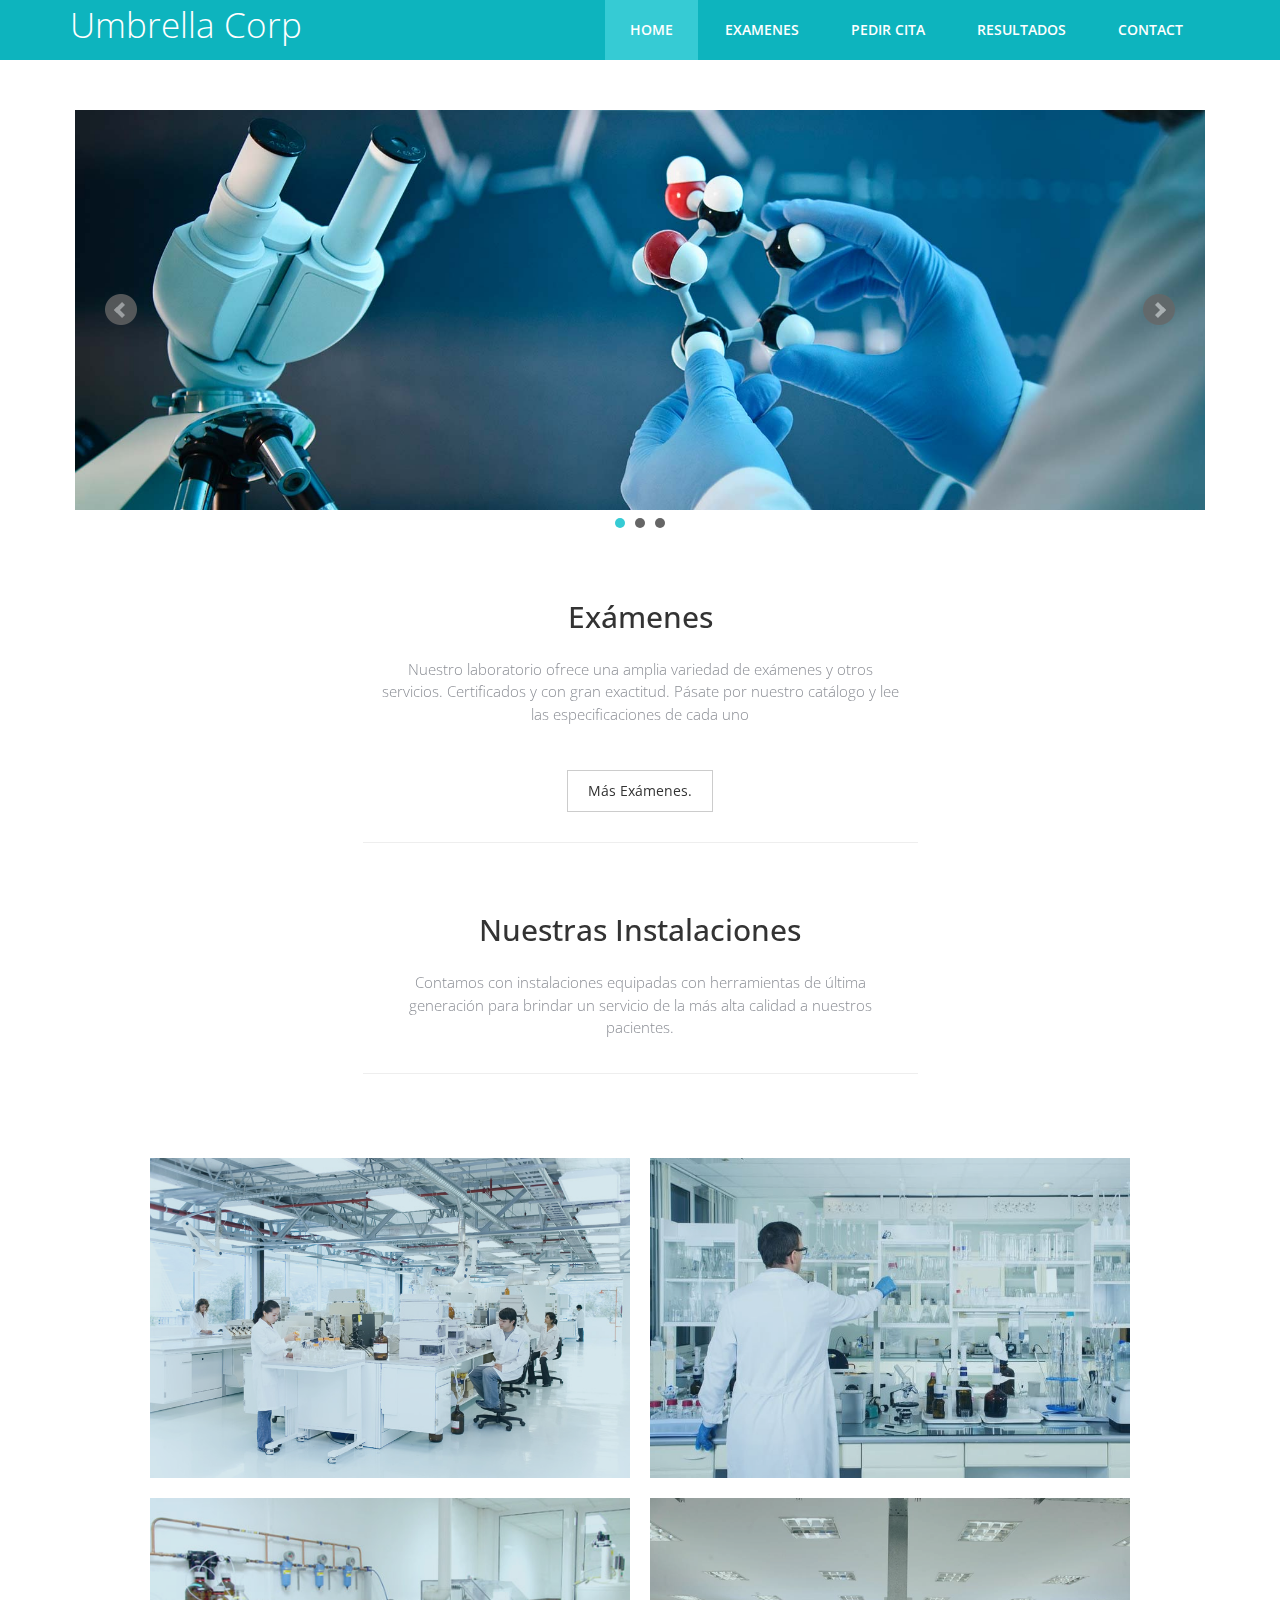
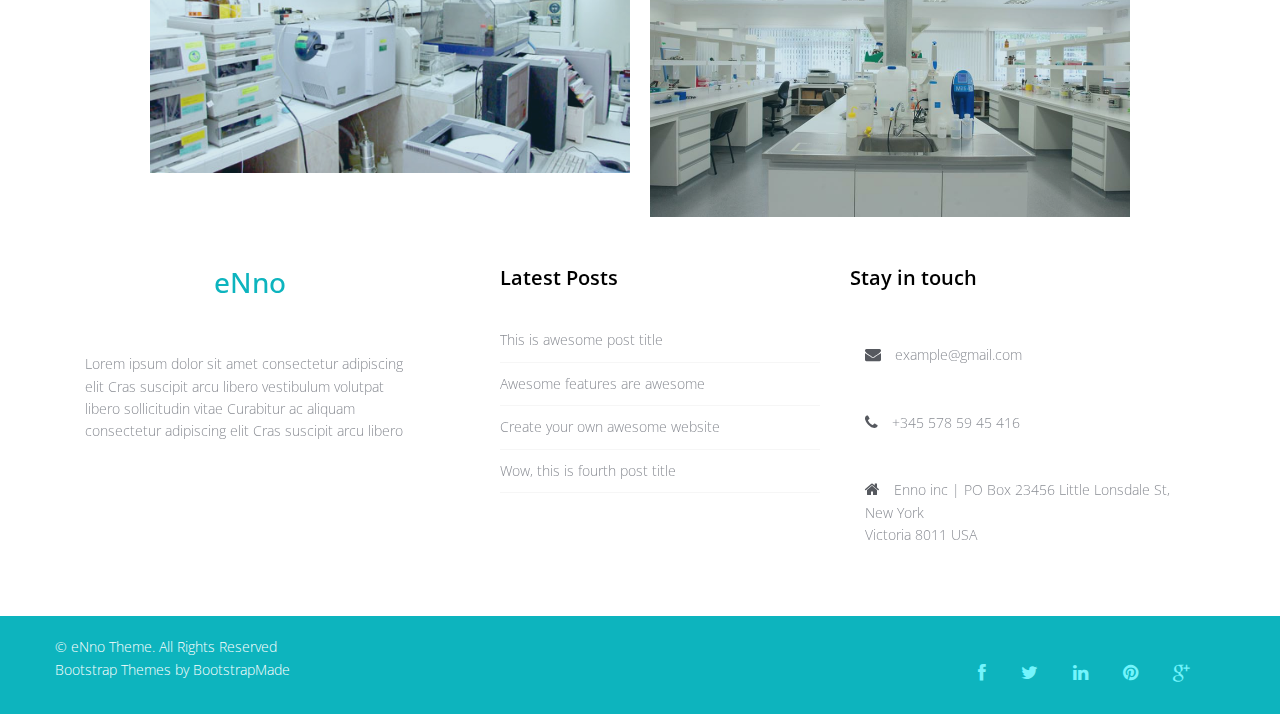
==== web/index.html @ 80e75b74 "Se ha añadido toda la parte de Javadoc dentro de las clases." ====
<!DOCTYPE html>
<html lang="en">

<head>
  <meta charset="utf-8">
  <meta http-equiv="X-UA-Compatible" content="IE=edge">
  <meta name="viewport" content="width=device-width, initial-scale=1">
  <title>Laboratorio Clinico</title>

  <!-- Bootstrap -->
  <link href="css/bootstrap.min.css" rel="stylesheet">
  <link rel="stylesheet" href="css/animate.css">
  <link rel="stylesheet" href="css/font-awesome.min.css">
  <link rel="stylesheet" href="css/jquery.bxslider.css">
  <link rel="stylesheet" type="text/css" href="css/normalize.css" />
  <link rel="stylesheet" type="text/css" href="css/demo.css" />
  <link rel="stylesheet" type="text/css" href="css/set1.css" />
  <link href="css/overwrite.css" rel="stylesheet">
  <link href="css/style.css" rel="stylesheet">
  <!-- =======================================================
    Theme Name: eNno
    Theme URL: https://bootstrapmade.com/enno-free-simple-bootstrap-template/
    Author: BootstrapMade
    Author URL: https://bootstrapmade.com
  ======================================================= -->
</head>

<body>
  <nav class="navbar navbar-default navbar-fixed-top" role="navigation">
    <div class="container">
      <!-- Brand and toggle get grouped for better mobile display -->
      <div class="navbar-header">
        <button type="button" class="navbar-toggle collapsed" data-toggle="collapse" data-target=".navbar-collapse.collapse">
					<span class="sr-only">Toggle navigation</span>
					<span class="icon-bar"></span>
					<span class="icon-bar"></span>
					<span class="icon-bar"></span>
				</button>
        <a class="navbar-brand" href="index.html"><span>Umbrella Corp</span></a>
      </div>
      <div class="navbar-collapse collapse">
        <div class="menu">
          <ul class="nav nav-tabs" role="tablist">
            <li role="presentation" class="active" ><a href="index.html">Home</a></li>
            <li role="presentation"><a href="examenes.html">Examenes</a></li>
            <li role="presentation"><a href="citas.html">Pedir Cita</a></li>
            <li role="presentation"><a href="resultados.html">Resultados</a></li>
            <li role="presentation"><a href="contact.html">Contact</a></li>
          </ul>
        </div>
      </div>
    </div>
  </nav>


  <div class="container">
    <div class="row">
      <div class="slider">
        <div class="img-responsive">
          <ul class="bxslider">
              <li><img src="img/slide1.jpg" alt="" /></li>
              <li><img src="img/lab2.jpg" alt=""  /></li>
            <li><img src="img/laboratorio1.jpg" alt=""  /></li>
          </ul>
        </div>
      </div>
    </div>
  </div>

  <div class="container">
    <div class="row">
      <div class="col-md-6 col-md-offset-3">
        <div class="text-center">
          <h2>Exámenes</h2>
            <p>
                Nuestro laboratorio ofrece una amplia variedad de exámenes y otros servicios. 
                Certificados y con gran exactitud. Pásate por nuestro catálogo y
                lee las especificaciones de cada uno 
            </p>
            <div class="ficon">
                <a href="examenes.html" class="btn btn-default" role="button">Más Exámenes.</a>
            </div>
        </div>
        <hr>
      </div>
    </div>
  </div>


  <div class="container">
    <div class="row">
      <div class="col-md-6 col-md-offset-3">
        <div class="text-center">
          <h2>Nuestras Instalaciones</h2>
          <p>
              Contamos con instalaciones equipadas con herramientas de última generación para brindar un servicio de la más alta calidad a nuestros pacientes.
          </p>
        </div>
        <hr>
      </div>
    </div>
  </div>

  <div class="content">
    <div class="grid">
      <figure class="effect-zoe">
        <img src="img/lab4.jpg" alt="lab4" />
        <figcaption>
          <h2>Title <span>Name</span></h2>
          <p class="icon-links">
            <a href="#"><span class="icon-heart"></span></a>
            <a href="#"><span class="icon-eye"></span></a>
            <a href="#"><span class="icon-paper-clip"></span></a>
          </p>
          <p class="description">Zoe never had the patience of her sisters. She deliberately punched the bear in his face.</p>
        </figcaption>
      </figure>
      <figure class="effect-zoe">
        <img src="img/lab5.jpg" alt="img26" />
        <figcaption>
          <h2>Title <span>Name</span></h2>
          <p class="icon-links">
            <a href="#"><span class="icon-heart"></span></a>
            <a href="#"><span class="icon-eye"></span></a>
            <a href="#"><span class="icon-paper-clip"></span></a>
          </p>
          <p class="description">Zoe never had the patience of her sisters. She deliberately punched the bear in his face.</p>
        </figcaption>
      </figure>
    </div>
  </div>

  <div class="content">
    <div class="grid">
      <figure class="effect-zoe">
        <img src="img/lab6.jpg" alt="img27" />
        <figcaption>
          <h2>Title <span>Name</span></h2>
          <p class="icon-links">
            <a href="#"><span class="icon-heart"></span></a>
            <a href="#"><span class="icon-eye"></span></a>
            <a href="#"><span class="icon-paper-clip"></span></a>
          </p>
          <p class="description">Zoe never had the patience of her sisters. She deliberately punched the bear in his face.</p>
        </figcaption>
      </figure>
      <figure class="effect-zoe">
        <img src="img/lab7.jpg" alt="img30" />
        <figcaption>
          <h2>Title <span>Name</span></h2>
          <p class="icon-links">
            <a href="#"><span class="icon-heart"></span></a>
            <a href="#"><span class="icon-eye"></span></a>
            <a href="#"><span class="icon-paper-clip"></span></a>
          </p>
          <p class="description">Zoe never had the patience of her sisters. She deliberately punched the bear in his face.</p>
        </figcaption>
      </figure>
    </div>
  </div>

  <footer>
    <div class="inner-footer">
      <div class="container">
        <div class="row">
          <div class="col-md-4 f-about">
            <a href="index.html"><h1><span>e</span>Nno</h1></a>
            <p>Lorem ipsum dolor sit amet consectetur adipiscing elit Cras suscipit arcu libero vestibulum volutpat libero sollicitudin vitae Curabitur ac aliquam consectetur adipiscing elit Cras suscipit arcu libero
            </p>
          </div>
          <div class="col-md-4 l-posts">
            <h3 class="widgetheading">Latest Posts</h3>
            <ul>
              <li><a href="#">This is awesome post title</a></li>
              <li><a href="#">Awesome features are awesome</a></li>
              <li><a href="#">Create your own awesome website</a></li>
              <li><a href="#">Wow, this is fourth post title</a></li>
            </ul>
          </div>
          <div class="col-md-4 f-contact">
            <h3 class="widgetheading">Stay in touch</h3>
            <a href="#">
              <p><i class="fa fa-envelope"></i> example@gmail.com</p>
            </a>
            <p><i class="fa fa-phone"></i> +345 578 59 45 416</p>
            <p><i class="fa fa-home"></i> Enno inc | PO Box 23456 Little Lonsdale St, New York <br> Victoria 8011 USA</p>
          </div>
        </div>
      </div>
    </div>


    <div class="last-div">
      <div class="container">
        <div class="row">
          <div class="copyright">
            &copy; eNno Theme. All Rights Reserved
            <div class="credits">
              <!--
                All the links in the footer should remain intact. 
                You can delete the links only if you purchased the pro version.
                Licensing information: https://bootstrapmade.com/license/
                Purchase the pro version with working PHP/AJAX contact form: https://bootstrapmade.com/buy/?theme=eNno
              -->
              <a href="https://bootstrapmade.com/">Bootstrap Themes</a> by <a href="https://bootstrapmade.com/">BootstrapMade</a>
            </div>
          </div>
        </div>
      </div>
      <div class="container">
        <div class="row">
          <ul class="social-network">
            <li><a href="#" data-placement="top" title="Facebook"><i class="fa fa-facebook fa-1x"></i></a></li>
            <li><a href="#" data-placement="top" title="Twitter"><i class="fa fa-twitter fa-1x"></i></a></li>
            <li><a href="#" data-placement="top" title="Linkedin"><i class="fa fa-linkedin fa-1x"></i></a></li>
            <li><a href="#" data-placement="top" title="Pinterest"><i class="fa fa-pinterest fa-1x"></i></a></li>
            <li><a href="#" data-placement="top" title="Google plus"><i class="fa fa-google-plus fa-1x"></i></a></li>
          </ul>
        </div>
      </div>

      <a href="" class="scrollup"><i class="fa fa-chevron-up"></i></a>


    </div>
  </footer>

  <!-- jQuery (necessary for Bootstrap's JavaScript plugins) -->
  <script src="js/jquery-2.1.1.min.js"></script>
  <!-- Include all compiled plugins (below), or include individual files as needed -->
  <script src="js/bootstrap.min.js"></script>
  <script src="js/wow.min.js"></script>
  <script src="js/jquery.easing.1.3.js"></script>
  <script src="js/jquery.isotope.min.js"></script>
  <script src="js/jquery.bxslider.min.js"></script>
  <script type="text/javascript" src="js/fliplightbox.min.js"></script>
  <script src="js/functions.js"></script>
  <script type="text/javascript">
    $('.portfolio').flipLightBox()
  </script>

</body>

</html>
---- web/css/demo.css ----
@font-face {
	font-weight: normal;
	font-style: normal;
	font-family: 'codropsicons';
	src:url('../fonts/codropsicons/codropsicons.eot');
	src:url('../fonts/codropsicons/codropsicons.eot?#iefix') format('embedded-opentype'),
		url('../fonts/codropsicons/codropsicons.woff') format('woff'),
		url('../fonts/codropsicons/codropsicons.ttf') format('truetype'),
		url('../fonts/codropsicons/codropsicons.svg#codropsicons') format('svg');
}

*, *:after, *:before { -webkit-box-sizing: border-box; box-sizing: border-box; }
.clearfix:before, .clearfix:after { display: table; content: ''; }
.clearfix:after { clear: both; }

body {
	background: #2f3238;
	color: #fff;
	font-weight: 400;
	font-size: 1em;
	font-family: 'Raleway', Arial, sans-serif;
}

a {
	outline: none;
	color: #3498db;
	text-decoration: none;
}

a:hover, a:focus {
	color: #528cb3;
}

section {
	padding: 1em;
	text-align: center;
}

.content {
	margin: 0 auto;
	max-width: 1000px;
	
}

.content > h2 {
	clear: both;
	margin: 0;
	padding: 4em 1% 0;
	color: #484B54;
	font-weight: 800;
	font-size: 1.5em;
}

.content > h2:first-child {
	padding-top: 0em;
}

/* Header */
.codrops-header {
	margin: 0 auto;
	padding: 4em 1em;
	text-align: center;
}

.codrops-header h1 {
	margin: 0;
	font-weight: 800;
	font-size: 4em;
	line-height: 1.3;
}

.codrops-header h1 span {
	display: block;
	padding: 0 0 0.6em 0.1em;
	color: #74777b;
	font-weight: 300;
	font-size: 45%;
}

/* Demo links */
.codrops-demos {
	clear: both;
	padding: 1em 0 0;
	text-align: center;
}

.content + .codrops-demos {
	padding-top: 5em;
}

.codrops-demos a {
	display: inline-block;
	margin: 0 5px;
	padding: 1em 1.5em;
	text-transform: uppercase;
	font-weight: bold;
}

.codrops-demos a:hover,
.codrops-demos a:focus,
.codrops-demos a.current-demo {
	background: #3c414a;
	color: #fff;
}

/* To Navigation Style */
.codrops-top {
	width: 100%;
	text-transform: uppercase;
	font-weight: 800;
	font-size: 0.69em;
	line-height: 2.2;
}

.codrops-top a {
	display: inline-block;
	padding: 1em 2em;
	text-decoration: none;
	letter-spacing: 1px;
}

.codrops-top span.right {
	float: right;
}

.codrops-top span.right a {
	display: block;
	float: left;
}

.codrops-icon:before {
	margin: 0 4px;
	text-transform: none;
	font-weight: normal;
	font-style: normal;
	font-variant: normal;
	font-family: 'codropsicons';
	line-height: 1;
	speak: none;
	-webkit-font-smoothing: antialiased;
}

.codrops-icon-drop:before {
	content: "\e001";
}

.codrops-icon-prev:before {
	content: "\e004";
}

/* Related demos */
.related {
	clear: both;
	padding: 6em 1em;
	font-size: 120%;
}

.related > a {
	display: inline-block;
	margin: 20px 10px;
	padding: 25px;
	border: 1px solid #4f7f90;
	text-align: center;
}

.related a:hover {
	border-color: #39545e;
}

.related a img {
	max-width: 100%;
	opacity: 0.8;
}

.related a:hover img,
.related a:active img {
	opacity: 1;
}

.related a h3 {
	margin: 0;
	padding: 0.5em 0 0.3em;
	max-width: 300px;
	text-align: left;
}

@media screen and (max-width: 25em) {
	.codrops-header {
		font-size: 75%;
	}
	.codrops-icon span {
		display: none;
	}
}
---- web/css/set1.css ----
@font-face {
	font-weight: normal;
	font-style: normal;
	font-family: 'feathericons';
	src:url('../fonts/feathericons/feathericons.eot?-8is7zf');
	src:url('../fonts/feathericons/feathericons.eot?#iefix-8is7zf') format('embedded-opentype'),
		url('../fonts/feathericons/feathericons.woff?-8is7zf') format('woff'),
		url('../fonts/feathericons/feathericons.ttf?-8is7zf') format('truetype'),
		url('../fonts/feathericons/feathericons.svg?-8is7zf#feathericons') format('svg');
}

.grid {
	position: relative;
	margin: 0 auto;
	padding: 1em 0 4em;
	max-width: 1000px;
	list-style: none;
	text-align: center;
	
}

/* Common style */
.grid figure {
	position: relative;
	float: left;
	overflow: hidden;
	margin: 10px 1%;
	min-width: 320px;
	max-width: 480px;
	max-height: 360px;
	width: 48%;
	background: #3085a3;
	text-align: center;
	cursor: pointer;
}

.grid figure img {
	position: relative;
	display: block;
	min-height: 100%;
	max-width: 100%;
	opacity: 0.8;
}

.grid figure figcaption {
	padding: 2em;
	color: #fff;
	text-transform: uppercase;
	font-size: 1.25em;
	-webkit-backface-visibility: hidden;
	backface-visibility: hidden;
}

.grid figure figcaption::before,
.grid figure figcaption::after {
	pointer-events: none;
}

.grid figure figcaption,
.grid figure figcaption > a {
	position: absolute;
	top: 0;
	left: 0;
	width: 100%;
	height: 100%;
}

/* Anchor will cover the whole item by default */
/* For some effects it will show as a button */
.grid figure figcaption > a {
	z-index: 1000;
	text-indent: 200%;
	white-space: nowrap;
	font-size: 0;
	opacity: 0;
}

.grid figure h2 {
	word-spacing: -0.15em;
	font-weight: 300;
}

.grid figure h2 span {
	font-weight: 800;
}

.grid figure h2,
.grid figure p {
	margin: 0;
}

.grid figure p {
	letter-spacing: 1px;
	font-size: 68.5%;
}

/* Individual effects */

/*---------------*/
/***** Lily *****/
/*---------------*/

figure.effect-lily img {
	max-width: none;
	width: -webkit-calc(100% + 50px);
	width: calc(100% + 50px);
	opacity: 0.7;
	-webkit-transition: opacity 0.35s, -webkit-transform 0.35s;
	transition: opacity 0.35s, transform 0.35s;
	-webkit-transform: translate3d(-40px,0, 0);
	transform: translate3d(-40px,0,0);
}

figure.effect-lily figcaption {
	text-align: left;
}

figure.effect-lily figcaption > div {
	position: absolute;
	bottom: 0;
	left: 0;
	padding: 2em;
	width: 100%;
	height: 50%;
}

figure.effect-lily h2,
figure.effect-lily p {
	-webkit-transform: translate3d(0,40px,0);
	transform: translate3d(0,40px,0);
}

figure.effect-lily h2 {
	-webkit-transition: -webkit-transform 0.35s;
	transition: transform 0.35s;
}

figure.effect-lily p {
	color: rgba(255,255,255,0.8);
	opacity: 0;
	-webkit-transition: opacity 0.2s, -webkit-transform 0.35s;
	transition: opacity 0.2s, transform 0.35s;
}

figure.effect-lily:hover img,
figure.effect-lily:hover p {
	opacity: 1;
}

figure.effect-lily:hover img,
figure.effect-lily:hover h2,
figure.effect-lily:hover p {
	-webkit-transform: translate3d(0,0,0);
	transform: translate3d(0,0,0);
}

figure.effect-lily:hover p {
	-webkit-transition-delay: 0.05s;
	transition-delay: 0.05s;
	-webkit-transition-duration: 0.35s;
	transition-duration: 0.35s;
}

/*---------------*/
/***** Sadie *****/
/*---------------*/

figure.effect-sadie figcaption::before {
	position: absolute;
	top: 0;
	left: 0;
	width: 100%;
	height: 100%;
	background: -webkit-linear-gradient(top, rgba(72,76,97,0) 0%, rgba(72,76,97,0.8) 75%);
	background: linear-gradient(to bottom, rgba(72,76,97,0) 0%, rgba(72,76,97,0.8) 75%);
	content: '';
	opacity: 0;
	-webkit-transform: translate3d(0,50%,0);
	transform: translate3d(0,50%,0);
}

figure.effect-sadie h2 {
	position: absolute;
	top: 50%;
	left: 0;
	width: 100%;
	color: #484c61;
	-webkit-transition: -webkit-transform 0.35s, color 0.35s;
	transition: transform 0.35s, color 0.35s;
	-webkit-transform: translate3d(0,-50%,0);
	transform: translate3d(0,-50%,0);
}

figure.effect-sadie figcaption::before,
figure.effect-sadie p {
	-webkit-transition: opacity 0.35s, -webkit-transform 0.35s;
	transition: opacity 0.35s, transform 0.35s;
}

figure.effect-sadie p {
	position: absolute;
	bottom: 0;
	left: 0;
	padding: 2em;
	width: 100%;
	opacity: 0;
	-webkit-transform: translate3d(0,10px,0);
	transform: translate3d(0,10px,0);
}

figure.effect-sadie:hover h2 {
	color: #fff;
	-webkit-transform: translate3d(0,-50%,0) translate3d(0,-40px,0);
	transform: translate3d(0,-50%,0) translate3d(0,-40px,0);
}

figure.effect-sadie:hover figcaption::before ,
figure.effect-sadie:hover p {
	opacity: 1;
	-webkit-transform: translate3d(0,0,0);
	transform: translate3d(0,0,0);
}

/*---------------*/
/***** Roxy *****/
/*---------------*/

figure.effect-roxy {
	background: -webkit-linear-gradient(45deg, #ff89e9 0%, #05abe0 100%);
	background: linear-gradient(45deg, #ff89e9 0%,#05abe0 100%);
}

figure.effect-roxy img {
	max-width: none;
	width: -webkit-calc(100% + 60px);
	width: calc(100% + 60px);
	-webkit-transition: opacity 0.35s, -webkit-transform 0.35s;
	transition: opacity 0.35s, transform 0.35s;
	-webkit-transform: translate3d(-50px,0,0);
	transform: translate3d(-50px,0,0);
}

figure.effect-roxy figcaption::before {
	position: absolute;
	top: 30px;
	right: 30px;
	bottom: 30px;
	left: 30px;
	border: 1px solid #fff;
	content: '';
	opacity: 0;
	-webkit-transition: opacity 0.35s, -webkit-transform 0.35s;
	transition: opacity 0.35s, transform 0.35s;
	-webkit-transform: translate3d(-20px,0,0);
	transform: translate3d(-20px,0,0);
}

figure.effect-roxy figcaption {
	padding: 3em;
	text-align: left;
}

figure.effect-roxy h2 {
	padding: 30% 0 10px 0;
}

figure.effect-roxy p {
	opacity: 0;
	-webkit-transition: opacity 0.35s, -webkit-transform 0.35s;
	transition: opacity 0.35s, transform 0.35s;
	-webkit-transform: translate3d(-10px,0,0);
	transform: translate3d(-10px,0,0);
}

figure.effect-roxy:hover img {
	opacity: 0.7;
	-webkit-transform: translate3d(0,0,0);
	transform: translate3d(0,0,0);
}

figure.effect-roxy:hover figcaption::before,
figure.effect-roxy:hover p {
	opacity: 1;
	-webkit-transform: translate3d(0,0,0);
	transform: translate3d(0,0,0);
}

/*---------------*/
/***** Bubba *****/
/*---------------*/

figure.effect-bubba {
	background: #9e5406;
}

figure.effect-bubba img {
	opacity: 0.7;
	-webkit-transition: opacity 0.35s;
	transition: opacity 0.35s;
}

figure.effect-bubba:hover img {
	opacity: 0.4;
}

figure.effect-bubba figcaption::before,
figure.effect-bubba figcaption::after {
	position: absolute;
	top: 30px;
	right: 30px;
	bottom: 30px;
	left: 30px;
	content: '';
	opacity: 0;
	-webkit-transition: opacity 0.35s, -webkit-transform 0.35s;
	transition: opacity 0.35s, transform 0.35s;
}

figure.effect-bubba figcaption::before {
	border-top: 1px solid #fff;
	border-bottom: 1px solid #fff;
	-webkit-transform: scale(0,1);
	transform: scale(0,1);
}

figure.effect-bubba figcaption::after {
	border-right: 1px solid #fff;
	border-left: 1px solid #fff;
	-webkit-transform: scale(1,0);
	transform: scale(1,0);
}

figure.effect-bubba h2 {
	padding-top: 30%;
	-webkit-transition: -webkit-transform 0.35s;
	transition: transform 0.35s;
	-webkit-transform: translate3d(0,-20px,0);
	transform: translate3d(0,-20px,0);
}

figure.effect-bubba p {
	padding: 20px 2.5em;
	opacity: 0;
	-webkit-transition: opacity 0.35s, -webkit-transform 0.35s;
	transition: opacity 0.35s, transform 0.35s;
	-webkit-transform: translate3d(0,20px,0);
	transform: translate3d(0,20px,0);
}

figure.effect-bubba:hover figcaption::before,
figure.effect-bubba:hover figcaption::after {
	opacity: 1;
	-webkit-transform: scale(1);
	transform: scale(1);
}

figure.effect-bubba:hover h2,
figure.effect-bubba:hover p {
	opacity: 1;
	-webkit-transform: translate3d(0,0,0);
	transform: translate3d(0,0,0);
}

/*---------------*/
/***** Romeo *****/
/*---------------*/

figure.effect-romeo {
	-webkit-perspective: 1000px;
	perspective: 1000px;
}

figure.effect-romeo img {
	-webkit-transition: opacity 0.35s, -webkit-transform 0.35s;
	transition: opacity 0.35s, transform 0.35s;
	-webkit-transform: translate3d(0,0,300px);
	transform: translate3d(0,0,300px);
}

figure.effect-romeo:hover img {
	opacity: 0.6;
	-webkit-transform: translate3d(0,0,0);
	transform: translate3d(0,0,0);
}

figure.effect-romeo figcaption::before,
figure.effect-romeo figcaption::after {
	position: absolute;
	top: 50%;
	left: 50%;
	width: 80%;
	height: 1px;
	background: #fff;
	content: '';
	-webkit-transition: opacity 0.35s, -webkit-transform 0.35s;
	transition: opacity 0.35s, transform 0.35s;
	-webkit-transform: translate3d(-50%,-50%,0);
	transform: translate3d(-50%,-50%,0);
}

figure.effect-romeo:hover figcaption::before {
	opacity: 0.5;
	-webkit-transform: translate3d(-50%,-50%,0) rotate(45deg);
	transform: translate3d(-50%,-50%,0) rotate(45deg);
}

figure.effect-romeo:hover figcaption::after {
	opacity: 0.5;
	-webkit-transform: translate3d(-50%,-50%,0) rotate(-45deg);
	transform: translate3d(-50%,-50%,0) rotate(-45deg);
}

figure.effect-romeo h2,
figure.effect-romeo p {
	position: absolute;
	top: 50%;
	left: 0;
	width: 100%;
	-webkit-transition: -webkit-transform 0.35s;
	transition: transform 0.35s;
}

figure.effect-romeo h2 {
	-webkit-transform: translate3d(0,-50%,0) translate3d(0,-150%,0);
	transform: translate3d(0,-50%,0) translate3d(0,-150%,0);
}

figure.effect-romeo p {
	padding: 0.25em 2em;
	-webkit-transform: translate3d(0,-50%,0) translate3d(0,150%,0);
	transform: translate3d(0,-50%,0) translate3d(0,150%,0);
}

figure.effect-romeo:hover h2 {
	-webkit-transform: translate3d(0,-50%,0) translate3d(0,-100%,0);
	transform: translate3d(0,-50%,0) translate3d(0,-100%,0);
}

figure.effect-romeo:hover p {
	-webkit-transform: translate3d(0,-50%,0) translate3d(0,100%,0);
	transform: translate3d(0,-50%,0) translate3d(0,100%,0);
}

/*---------------*/
/***** Layla *****/
/*---------------*/

figure.effect-layla {
	background: #18a367;
}

figure.effect-layla img {
	height: 390px;
}

figure.effect-layla figcaption {
	padding: 3em;
}

figure.effect-layla figcaption::before,
figure.effect-layla figcaption::after {
	position: absolute;
	content: '';
	opacity: 0;
}

figure.effect-layla figcaption::before {
	top: 50px;
	right: 30px;
	bottom: 50px;
	left: 30px;
	border-top: 1px solid #fff;
	border-bottom: 1px solid #fff;
	-webkit-transform: scale(0,1);
	transform: scale(0,1);
	-webkit-transform-origin: 0 0;
	transform-origin: 0 0;
}

figure.effect-layla figcaption::after {
	top: 30px;
	right: 50px;
	bottom: 30px;
	left: 50px;
	border-right: 1px solid #fff;
	border-left: 1px solid #fff;
	-webkit-transform: scale(1,0);
	transform: scale(1,0);
	-webkit-transform-origin: 100% 0;
	transform-origin: 100% 0;
}

figure.effect-layla h2 {
	padding-top: 26%;
	-webkit-transition: -webkit-transform 0.35s;
	transition: transform 0.35s;
}

figure.effect-layla p {
	padding: 0.5em 2em;
	text-transform: none;
	opacity: 0;
	-webkit-transform: translate3d(0,-10px,0);
	transform: translate3d(0,-10px,0);
}

figure.effect-layla img,
figure.effect-layla h2 {
	-webkit-transform: translate3d(0,-30px,0);
	transform: translate3d(0,-30px,0);
}

figure.effect-layla img,
figure.effect-layla figcaption::before,
figure.effect-layla figcaption::after,
figure.effect-layla p {
	-webkit-transition: opacity 0.35s, -webkit-transform 0.35s;
	transition: opacity 0.35s, transform 0.35s;
}

figure.effect-layla:hover img {
	opacity: 0.7;
	-webkit-transform: translate3d(0,0,0);
	transform: translate3d(0,0,0);
}

figure.effect-layla:hover figcaption::before,
figure.effect-layla:hover figcaption::after {
	opacity: 1;
	-webkit-transform: scale(1);
	transform: scale(1);
}

figure.effect-layla:hover h2,
figure.effect-layla:hover p {
	opacity: 1;
	-webkit-transform: translate3d(0,0,0);
	transform: translate3d(0,0,0);
}

figure.effect-layla:hover figcaption::after,
figure.effect-layla:hover h2,
figure.effect-layla:hover p,
figure.effect-layla:hover img {
	-webkit-transition-delay: 0.15s;
	transition-delay: 0.15s;
}

/*---------------*/
/***** Honey *****/
/*---------------*/

figure.effect-honey {
	background: #4a3753;
}

figure.effect-honey img {
	opacity: 0.9;
	-webkit-transition: opacity 0.35s;
	transition: opacity 0.35s;
}

figure.effect-honey:hover img {
	opacity: 0.5;
}

figure.effect-honey figcaption::before {
	position: absolute;
	bottom: 0;
	left: 0;
	width: 100%;
	height: 10px;
	background: #fff;
	content: '';
	-webkit-transform: translate3d(0,10px,0);
	transform: translate3d(0,10px,0);
}

figure.effect-honey h2 {
	position: absolute;
	bottom: 0;
	left: 0;
	padding: 1em 1.5em;
	width: 100%;
	text-align: left;
	-webkit-transform: translate3d(0,-30px,0);
	transform: translate3d(0,-30px,0);
}

figure.effect-honey h2 i {
	font-style: normal;
	opacity: 0;
	-webkit-transition: opacity 0.35s, -webkit-transform 0.35s;
	transition: opacity 0.35s, transform 0.35s;
	-webkit-transform: translate3d(0,-30px,0);
	transform: translate3d(0,-30px,0);
}

figure.effect-honey figcaption::before,
figure.effect-honey h2 {
	-webkit-transition: -webkit-transform 0.35s;
	transition: transform 0.35s;
}

figure.effect-honey:hover figcaption::before,
figure.effect-honey:hover h2,
figure.effect-honey:hover h2 i {
	opacity: 1;
	-webkit-transform: translate3d(0,0,0);
	transform: translate3d(0,0,0);
}

/*---------------*/
/***** Oscar *****/
/*---------------*/

figure.effect-oscar {
	background: -webkit-linear-gradient(45deg, #22682a 0%, #9b4a1b 40%, #3a342a 100%);
	background: linear-gradient(45deg, #22682a 0%,#9b4a1b 40%,#3a342a 100%);
}

figure.effect-oscar img {
	opacity: 0.9;
	-webkit-transition: opacity 0.35s;
	transition: opacity 0.35s;
}

figure.effect-oscar figcaption {
	padding: 3em;
	background-color: rgba(58,52,42,0.7);
	-webkit-transition: background-color 0.35s;
	transition: background-color 0.35s;
}

figure.effect-oscar figcaption::before {
	position: absolute;
	top: 30px;
	right: 30px;
	bottom: 30px;
	left: 30px;
	border: 1px solid #fff;
	content: '';
}

figure.effect-oscar h2 {
	margin: 20% 0 10px 0;
	-webkit-transition: -webkit-transform 0.35s;
	transition: transform 0.35s;
	-webkit-transform: translate3d(0,100%,0);
	transform: translate3d(0,100%,0);
}

figure.effect-oscar figcaption::before,
figure.effect-oscar p {
	opacity: 0;
	-webkit-transition: opacity 0.35s, -webkit-transform 0.35s;
	transition: opacity 0.35s, transform 0.35s;
	-webkit-transform: scale(0);
	transform: scale(0);
}

figure.effect-oscar:hover h2 {
	-webkit-transform: translate3d(0,0,0);
	transform: translate3d(0,0,0);
}

figure.effect-oscar:hover figcaption::before,
figure.effect-oscar:hover p {
	opacity: 1;
	-webkit-transform: scale(1);
	transform: scale(1);
}

figure.effect-oscar:hover figcaption {
	background-color: rgba(58,52,42,0);
}

figure.effect-oscar:hover img {
	opacity: 0.4;
}

/*---------------*/
/***** Marley *****/
/*---------------*/

figure.effect-marley figcaption {
	text-align: right;
}

figure.effect-marley h2,
figure.effect-marley p {
	position: absolute;
	right: 30px;
	left: 30px;
	padding: 10px 0;
}


figure.effect-marley p {
	bottom: 30px;
	line-height: 1.5;
	-webkit-transform: translate3d(0,100%,0);
	transform: translate3d(0,100%,0);
}

figure.effect-marley h2 {
	top: 30px;
	-webkit-transition: -webkit-transform 0.35s;
	transition: transform 0.35s;
	-webkit-transform: translate3d(0,20px,0);
	transform: translate3d(0,20px,0);
}

figure.effect-marley:hover h2 {
	-webkit-transform: translate3d(0,0,0);
	transform: translate3d(0,0,0);
}

figure.effect-marley h2::after {
	position: absolute;
	top: 100%;
	left: 0;
	width: 100%;
	height: 4px;
	background: #fff;
	content: '';
	-webkit-transform: translate3d(0,40px,0);
	transform: translate3d(0,40px,0);
}

figure.effect-marley h2::after,
figure.effect-marley p {
	opacity: 0;
	-webkit-transition: opacity 0.35s, -webkit-transform 0.35s;
	transition: opacity 0.35s, transform 0.35s;
}

figure.effect-marley:hover h2::after,
figure.effect-marley:hover p {
	opacity: 1;
	-webkit-transform: translate3d(0,0,0);
	transform: translate3d(0,0,0);
}

/*---------------*/
/***** Ruby *****/
/*---------------*/

figure.effect-ruby {
	background-color: #17819c;
}

figure.effect-ruby img {
	opacity: 0.7;
	-webkit-transition: opacity 0.35s, -webkit-transform 0.35s;
	transition: opacity 0.35s, transform 0.35s;
	-webkit-transform: scale(1.15);
	transform: scale(1.15);
}

figure.effect-ruby:hover img {
	opacity: 0.5;
	-webkit-transform: scale(1);
	transform: scale(1);
}

figure.effect-ruby h2 {
	margin-top: 20%;
	-webkit-transition: -webkit-transform 0.35s;
	transition: transform 0.35s;
	-webkit-transform: translate3d(0,20px,0);
	transform: translate3d(0,20px,0);
}

figure.effect-ruby p {
	margin: 1em 0 0;
	padding: 3em;
	border: 1px solid #fff;
	opacity: 0;
	-webkit-transition: opacity 0.35s, -webkit-transform 0.35s;
	transition: opacity 0.35s, transform 0.35s;
	-webkit-transform: translate3d(0,20px,0) scale(1.1);
	transform: translate3d(0,20px,0) scale(1.1);
} 

figure.effect-ruby:hover h2 {
	-webkit-transform: translate3d(0,0,0);
	transform: translate3d(0,0,0);
}

figure.effect-ruby:hover p {
	opacity: 1;
	-webkit-transform: translate3d(0,0,0) scale(1);
	transform: translate3d(0,0,0) scale(1);
}

/*---------------*/
/***** Milo *****/
/*---------------*/

figure.effect-milo {
	background: #2e5d5a;
}

figure.effect-milo img {
	max-width: none;
	width: -webkit-calc(100% + 60px);
	width: calc(100% + 60px);
	opacity: 1;
	-webkit-transition: opacity 0.35s, -webkit-transform 0.35s;
	transition: opacity 0.35s, transform 0.35s;
	-webkit-transform: translate3d(-30px,0,0) scale(1.12);
	transform: translate3d(-30px,0,0) scale(1.12);
	-webkit-backface-visibility: hidden;
	backface-visibility: hidden;
}

figure.effect-milo:hover img {
	opacity: 0.5;
	-webkit-transform: translate3d(0,0,0) scale(1);
	transform: translate3d(0,0,0) scale(1);
}

figure.effect-milo h2 {
	position: absolute;
	right: 0;
	bottom: 0;
	padding: 1em 1.2em;
}

figure.effect-milo p {
	padding: 0 10px 0 0;
	width: 50%;
	border-right: 1px solid #fff;
	text-align: right;
	opacity: 0;
	-webkit-transition: opacity 0.35s, -webkit-transform 0.35s;
	transition: opacity 0.35s, transform 0.35s;
	-webkit-transform: translate3d(-40px,0,0);
	transform: translate3d(-40px,0,0);
}

figure.effect-milo:hover p {
	opacity: 1;
	-webkit-transform: translate3d(0,0,0);
	transform: translate3d(0,0,0);
}

/*---------------*/
/***** Dexter *****/
/*---------------*/

figure.effect-dexter {
	background: -webkit-linear-gradient(top, rgba(37,141,200,1) 0%, rgba(104,60,19,1) 100%);
	background: linear-gradient(to bottom, rgba(37,141,200,1) 0%,rgba(104,60,19,1) 100%); 
}

figure.effect-dexter img {
	-webkit-transition: opacity 0.35s;
	transition: opacity 0.35s;
}

figure.effect-dexter:hover img {
	opacity: 0.4;
}

figure.effect-dexter figcaption::after {
	position: absolute;
	right: 30px;
	bottom: 30px;
	left: 30px;
	height: -webkit-calc(50% - 30px);
	height: calc(50% - 30px);
	border: 7px solid #fff;
	content: '';
	-webkit-transition: -webkit-transform 0.35s;
	transition: transform 0.35s;
	-webkit-transform: translate3d(0,-100%,0);
	transform: translate3d(0,-100%,0);
}

figure.effect-dexter:hover figcaption::after {
	-webkit-transform: translate3d(0,0,0);
	transform: translate3d(0,0,0);
}

figure.effect-dexter figcaption {
	padding: 3em;
	text-align: left;
}

figure.effect-dexter p {
	position: absolute;
	right: 60px;
	bottom: 60px;
	left: 60px;
	opacity: 0;
	-webkit-transition: opacity 0.35s, -webkit-transform 0.35s;
	transition: opacity 0.35s, transform 0.35s;
	-webkit-transform: translate3d(0,-100px,0);
	transform: translate3d(0,-100px,0);
}

figure.effect-dexter:hover p {
	opacity: 1;
	-webkit-transform: translate3d(0,0,0);
	transform: translate3d(0,0,0);
}

/*---------------*/
/***** Sarah *****/
/*---------------*/

figure.effect-sarah {
	background: #42b078;
}

figure.effect-sarah img {
	max-width: none;
	width: -webkit-calc(100% + 20px);
	width: calc(100% + 20px);
	-webkit-transition: opacity 0.35s, -webkit-transform 0.35s;
	transition: opacity 0.35s, transform 0.35s;
	-webkit-transform: translate3d(-10px,0,0);
	transform: translate3d(-10px,0,0);
	-webkit-backface-visibility: hidden;
	backface-visibility: hidden;
}

figure.effect-sarah:hover img {
	opacity: 0.4;
	-webkit-transform: translate3d(0,0,0);
	transform: translate3d(0,0,0);
}

figure.effect-sarah figcaption {
	text-align: left;
}

figure.effect-sarah h2 {
	position: relative;
	overflow: hidden;
	padding: 0.5em 0;
}

figure.effect-sarah h2::after {
	position: absolute;
	bottom: 0;
	left: 0;
	width: 100%;
	height: 3px;
	background: #fff;
	content: '';
	-webkit-transition: -webkit-transform 0.35s;
	transition: transform 0.35s;
	-webkit-transform: translate3d(-100%,0,0);
	transform: translate3d(-100%,0,0);
}

figure.effect-sarah:hover h2::after {
	-webkit-transform: translate3d(0,0,0);
	transform: translate3d(0,0,0);
}

figure.effect-sarah p {
	padding: 1em 0;
	opacity: 0;
	-webkit-transition: opacity 0.35s, -webkit-transform 0.35s;
	transition: opacity 0.35s, transform 0.35s;
	-webkit-transform: translate3d(100%,0,0);
	transform: translate3d(100%,0,0);
}

figure.effect-sarah:hover p {
	opacity: 1;
	-webkit-transform: translate3d(0,0,0);
	transform: translate3d(0,0,0);
}

/*---------------*/
/***** Zoe *****/
/*---------------*/

figure.effect-zoe figcaption {
	top: auto;
	bottom: 0;
	padding: 1em;
	height: 3.75em;
	background: #fff;
	color: #3c4a50;
	-webkit-transition: -webkit-transform 0.35s;
	transition: transform 0.35s;
	-webkit-transform: translate3d(0,100%,0);
	transform: translate3d(0,100%,0);
}

figure.effect-zoe h2 {
	float: left;
}

figure.effect-zoe p.icon-links a {
	float: right;
	color: #3c4a50;
	font-size: 1.4em;
}

figure.effect-zoe:hover p.icon-links a:hover,
figure.effect-zoe:hover p.icon-links a:focus {
	color: #252d31;
}

figure.effect-zoe p.description {
	position: absolute;
	bottom: 8em;
	padding: 2em;
	color: #fff;
	text-transform: none;
	font-size: 90%;
	opacity: 0;
	-webkit-transition: opacity 0.35s;
	transition: opacity 0.35s;
	-webkit-backface-visibility: hidden; /* Fix for Chrome 37.0.2062.120 (Mac) */
}

figure.effect-zoe h2,
figure.effect-zoe p.icon-links a {
	-webkit-transition: -webkit-transform 0.35s;
	transition: transform 0.35s;
	-webkit-transform: translate3d(0,200%,0);
	transform: translate3d(0,200%,0);
}

figure.effect-zoe p.icon-links a span::before {
	display: inline-block;
	padding: 8px 10px;
	font-family: 'feathericons';
	speak: none;
	-webkit-font-smoothing: antialiased;
	-moz-osx-font-smoothing: grayscale;
}

.icon-eye::before {
	content: '\e000';
}

.icon-paper-clip::before {
	content: '\e001';
}

.icon-heart::before {
	content: '\e024';
}

figure.effect-zoe h2 {
	display: inline-block;
}

figure.effect-zoe:hover p.description {
	opacity: 1;
}

figure.effect-zoe:hover figcaption,
figure.effect-zoe:hover h2,
figure.effect-zoe:hover p.icon-links a {
	-webkit-transform: translate3d(0,0,0);
	transform: translate3d(0,0,0);
}

figure.effect-zoe:hover h2 {
	-webkit-transition-delay: 0.05s;
	transition-delay: 0.05s;
}

figure.effect-zoe:hover p.icon-links a:nth-child(3) {
	-webkit-transition-delay: 0.1s;
	transition-delay: 0.1s;
}

figure.effect-zoe:hover p.icon-links a:nth-child(2) {
	-webkit-transition-delay: 0.15s;
	transition-delay: 0.15s;
}

figure.effect-zoe:hover p.icon-links a:first-child {
	-webkit-transition-delay: 0.2s;
	transition-delay: 0.2s;
}

/*---------------*/
/***** Chico *****/
/*---------------*/

figure.effect-chico img {
	-webkit-transition: opacity 0.35s, -webkit-transform 0.35s;
	transition: opacity 0.35s, transform 0.35s;
	-webkit-transform: scale(1.12);
	transform: scale(1.12);
}

figure.effect-chico:hover img {
	opacity: 0.5;
	-webkit-transform: scale(1);
	transform: scale(1);
}

figure.effect-chico figcaption {
	padding: 3em;
}

figure.effect-chico figcaption::before {
	position: absolute;
	top: 30px;
	right: 30px;
	bottom: 30px;
	left: 30px;
	border: 1px solid #fff;
	content: '';
	-webkit-transform: scale(1.1);
	transform: scale(1.1);
}

figure.effect-chico figcaption::before,
figure.effect-chico p {
	opacity: 0;
	-webkit-transition: opacity 0.35s, -webkit-transform 0.35s;
	transition: opacity 0.35s, transform 0.35s;
}

figure.effect-chico h2 {
	padding: 20% 0 20px 0;
}

figure.effect-chico p {
	margin: 0 auto;
	max-width: 200px;
	-webkit-transform: scale(1.5);
	transform: scale(1.5);
}

figure.effect-chico:hover figcaption::before,
figure.effect-chico:hover p {
	opacity: 1;
	-webkit-transform: scale(1);
	transform: scale(1);
}

@media screen and (max-width: 50em) {
	.content {
		padding: 0 10px;
		text-align: center;
	}
	.grid figure {
		display: inline-block;
		float: none;
		margin: 10px auto;
		width: 100%;
	}
}
---- web/css/overwrite.css ----
select,
textarea,
input[type="text"],
input[type="password"],
input[type="datetime"],
input[type="datetime-local"],
input[type="date"],
input[type="month"],
input[type="time"],
input[type="week"],
input[type="number"],
input[type="email"],
input[type="url"],
input[type="search"],
input[type="tel"],
input[type="color"],
.uneditable-input {
  -webkit-border-radius: 0;
     -moz-border-radius: 0;
          border-radius: 0;
}


input.input-block-level{
	padding:20px;
}

.input-append input,
.input-prepend input,
.input-append select,
.input-prepend select,
.input-append .uneditable-input,
.input-prepend .uneditable-input {
  -webkit-border-radius: 0 0 0 0;
     -moz-border-radius: 0 0 0 0;
          border-radius: 0 0 0 0;
}

.input-prepend .add-on:first-child,
.input-prepend .btn:first-child {
  -webkit-border-radius: 0 0 0 0;
     -moz-border-radius: 0 0 0 0;
          border-radius: 0 0 0 0;
}

.input-append input,
.input-append select,
.input-append .uneditable-input {
  -webkit-border-radius: 0 0 0 0;
     -moz-border-radius: 0 0 0 0;
          border-radius: 0 0 0 0;
}

.input-append input + .btn-group .btn:last-child,
.input-append select + .btn-group .btn:last-child,
.input-append .uneditable-input + .btn-group .btn:last-child {
  -webkit-border-radius: 0 0 0 0;
     -moz-border-radius: 0 0 0 0;
          border-radius: 0 0 0 0;
}


.input-append .add-on:last-child,
.input-append .btn:last-child,
.input-append .btn-group:last-child > .dropdown-toggle {
  -webkit-border-radius: 0 0 0 0;
     -moz-border-radius: 0 0 0 0;
          border-radius: 0 0 0 0;
}

.input-prepend.input-append input,
.input-prepend.input-append select,
.input-prepend.input-append .uneditable-input {
  -webkit-border-radius: 0;
     -moz-border-radius: 0;
          border-radius: 0;
}

.input-prepend.input-append input + .btn-group .btn,
.input-prepend.input-append select + .btn-group .btn,
.input-prepend.input-append .uneditable-input + .btn-group .btn {
  -webkit-border-radius: 0 0 0 0;
     -moz-border-radius: 0 0 0 0;
          border-radius: 0 0 0 0;
}

.input-prepend.input-append .add-on:first-child,
.input-prepend.input-append .btn:first-child {
  margin-right: -1px;
  -webkit-border-radius: 0 0 0 0;
     -moz-border-radius: 0 0 0 0;
          border-radius: 0 0 0 0;
}

.input-prepend.input-append .add-on:last-child,
.input-prepend.input-append .btn:last-child {
  margin-left: -1px;
  -webkit-border-radius: 0 0 0 0;
     -moz-border-radius: 0 0 0 0;
          border-radius: 0 0 0 0;
}

textarea:focus,
input[type="text"]:focus,
input[type="password"]:focus,
input[type="datetime"]:focus,
input[type="datetime-local"]:focus,
input[type="date"]:focus,
input[type="month"]:focus,
input[type="time"]:focus,
input[type="week"]:focus,
input[type="number"]:focus,
input[type="email"]:focus,
input[type="url"]:focus,
input[type="search"]:focus,
input[type="tel"]:focus,
input[type="color"]:focus,
.uneditable-input:focus {
  outline: 0;
  outline: thin dotted \9;
  /* IE6-9 */

}

input.search-query {
  margin-bottom: 0;
  -webkit-border-radius: 0 0 0 0;
     -moz-border-radius: 0 0 0 0;
          border-radius: 0 0 0 0;
}

.form-search .input-append .search-query {
  -webkit-border-radius: 0 0 0 0;
     -moz-border-radius: 0 0 0 0;
          border-radius: 0 0 0 0;
}

.form-search .input-append .btn {
  -webkit-border-radius: 0 0 0 0;
     -moz-border-radius: 0 0 0 0;
          border-radius: 0 0 0 0;
}

.form-search .input-prepend .search-query {
  -webkit-border-radius: 0 0 0 0;
     -moz-border-radius: 0 0 0 0;
          border-radius: 0 0 0 0;
}

.form-search .input-prepend .btn {
  -webkit-border-radius: 0 0 0 0;
     -moz-border-radius: 0 0 0 0;
          border-radius: 0 0 0 0;
}

.table-bordered {
  -webkit-border-radius: 0 0 0 0;
     -moz-border-radius: 0 0 0 0;
          border-radius: 0 0 0 0;
}


.dropdown-menu {
  *border-right-width: 0;
  *border-bottom-width: 0;
  -webkit-border-radius: 0;
     -moz-border-radius: 0;
          border-radius: 0;

}

.dropdown-submenu > .dropdown-menu {
  -webkit-border-radius: 0 0 0 0;
     -moz-border-radius: 0 0 0 0;
          border-radius: 0 0 0 0;
}

.dropup .dropdown-submenu > .dropdown-menu {
  -webkit-border-radius: 0 0 0 0;
     -moz-border-radius: 0 0 0 0;
          border-radius: 0 0 0 0;
}


/* === bootstrap button === */


.btn {
  text-shadow: none;
  background-image:none;
  border-color: none;
  border-bottom-color: none;
  -webkit-box-shadow: none;
     -moz-box-shadow: none;
          box-shadow: none;
}

.btn {
	outline:0;
  -webkit-border-radius: 0;
     -moz-border-radius: 0;
          border-radius: 0;
}


a.btn,.btn:focus {
	outline:0;
	
}

.btn-medium {
  -webkit-border-radius: 0;
     -moz-border-radius: 0;
          border-radius: 0;
}

.btn-lg {
  -webkit-border-radius: 0;
     -moz-border-radius: 0;
          border-radius: 0;
}

.btn-sm {
  -webkit-border-radius: 0;
     -moz-border-radius: 0;
          border-radius: 0;
}

.btn-xs {
  -webkit-border-radius: 0;
     -moz-border-radius: 0;
          border-radius: 0;
}


.btn-default {
  color: #333333;
  background-color: #f8f8f8;
}


.btn-theme {
  color:#fff;
}

.btn-theme:hover,.btn-theme:focus,.btn-theme:active{
   color:#fff;
}
---- web/css/style.css ----
/*
    Theme Name: eNno
    Theme URL: https://bootstrapmade.com/enno-free-simple-bootstrap-template/
    Author: BootstrapMade
    Author URL: https://bootstrapmade.com
*/
/* ==== Google font ==== */
@import url(https://fonts.googleapis.com/css?family=Open+Sans:400,300,700,600);
@import url('font-awesome.css');
/* ==== overwrite bootstrap standard ==== */
@import url('overwrite.css');
@import url('animate.css');

body {
	font-family:'Open Sans', Arial, sans-serif;
	font-size:14px;
	font-weight:300;
	line-height:1.6em;
	color:#333;
	background-color:#fff;
}

hi,h2,h3,h4,h5,h6 {
	color:#333;
	line-height:1.1em;
}

p {
	color:#8a8d94;
}
a {
    text-decoration:none;
    transition: all 0.1s ease-in-out;
    -moz-transition: all 0.1s ease-in-out;
    -webkit-transition: all 0.1s ease-in-out;
    -o-transition: all 0.1s ease-in-out;
    outline: none;
	color:#333;
}
a:hover {
  text-decoration: none;
  color:#36CBD4;	
}

hr {
	margin-top:20px;
	margin-bottom:40px;
}
.navbar-brand {
  float: left;
  height: 50px;
  padding: 15px 15px;
  font-size: 30px;
  line-height: 20px;
}
a.navbar-brand span {
	color:#fff;
	font-size:35px;	
}

.navbar-collapse {
	float:right;
	padding-right: 15px;
	padding-left: 15px;
	overflow-x: visible;
	-webkit-overflow-scrolling: touch;
	border-top: 0;
	
}
.navbar-fixed-top {
  top: 0;
  border-width: 0 0 0;
  background-color:#0db4be;
}
.nav-tabs {
  border-bottom:0; 
}
.nav > li > a {
  position: relative;
  display: block;
  padding: 20px 25px;
}
.nav-tabs > li > a {
  margin-right: 2px;
  line-height: 1.42857143;
  border: 0;
  border-radius: 0 0 0 0;
  text-transform:uppercase;
  font-weight:600;
  color:#fff;
}
.nav-tabs > li > a:hover {
	background-color: #36CBD4;
}
.nav-tabs > li.active > a {
	color: #fff;
  cursor: default;
  background-color:#36CBD4;
  border: 0;
  border-bottom-color: transparent;

}
.nav-tabs > li.active > a:hover {
	color: #fff;
	border: 0;
	background-color: #36CBD4;
	cursor: pointer;
}

.nav-tabs > li {
    margin-bottom: 0;
}

.slider {
	margin-top:110px;
	
	
}
.bxslider li {
	margin-left:40px;

}

.content {
	margin-top:20px;
}

.text-center {
	text-align:center;
	margin-top:30px;
}
.text-center p {
	color:#8a8d94;
	font-size:15px;
	
}

.box {
	text-align:center;
}

.icon {
	color:#36CBD4;
	margin-top:30px;
	margin-bottom:30px;
}
.ficon  {
	margin-top:30px;
	margin-bottom:30px;
}
.ficon i {
	color:#36CBD4;	
}
.ficon a {
	color:#333;
}
.ficon a:hover {
	color:#eee;
}
.btn {
	color:#333;
  display: inline-block;
  padding: 10px 20px;
  margin-bottom: 0;
  font-size: 14px;
  font-weight: normal;
  line-height: 1.42857143;
  text-align: center;
  white-space: nowrap;
  vertical-align: middle;
  -ms-touch-action: manipulation;
      touch-action: manipulation;
  cursor: pointer;
  -webkit-user-select: none;
     -moz-user-select: none;
      -ms-user-select: none;
          user-select: none;
  background-image: none;
  border: 1px solid transparent;
  border-radius: 0;
}

.btn:hover {
  color: #fff;
  text-decoration: none;
  background-color: #36CBD4;
  transition: all 0.3s ease-in-out;
  -moz-transition: all 0.3s ease-in-out;
  -webkit-transition: all 0.3s ease-in-out;
  -o-transition: all 0.3s ease-in-out;
}

.btn-default {
  color: #fff;
  background-color: #fff;
  border-color: #ccc;
}

.btn-primary {
  padding: 8px 20px;
  background: #36CBD4;
  color: #fff;
  border:none;
  margin-top: 10px;
}

.btn-primary:hover, 
.btn-primary:focus{
  background: #36CBD4;
  outline: none;
  box-shadow: none;
} 

.btn-transparent {
  border: 3px solid #fff;
  background: transparent;
  color: #fff;
}

.btn-transparent:hover {
  border-color: rgba(255, 255, 255, 0.5);
}
/* --- Services --- */
.service {
	margin-top:80px;
}

.services {
	text-align:center;
	margin-bottom:30px;
	margin-top:-50px;
	padding:50px;
	
}
/* --- Blog --- */
.blogs {
	margin-top:110px;
}

.page-header {
  padding-bottom: 9px;
  margin: 20px 0 20px;
  border-bottom: 1px solid #eee;
  border-top: 1px solid #eee;
  border-right: 1px solid #eee;
  border-left: 1px solid #eee;
  margin-top:50px;
}

.blog h5 {
	color:#000;
	margin-left:20px;
	text-transform:uppercase;
	margin-top:10px;
}
.blog img {
	margin-top:10px;
	margin-bottom:10px;	
}

.blog h3,p {
	color:#000;
	padding:15px;
}
.blog .ficon {
	text-align:center;
	margin-bottom:30px;
}
.blog .ficon a:hover {
	color:#36CBD4;
}

.form-search .form-control {
	margin-top:50px;	
}

.media h4 {
	color:#000;
	margin-bottom:30px;
}
.media-body .ficon {
	float:right;
	margin-right:30px;
}
.media-body .ficon a:hover {
	color:#36CBD4;
}
.media-body h4 {
	color:#000;

}
.media-list {
  padding-left: 0;
  list-style: none;
  margin-left:90px;
  margin-bottom:20px;
}

.panel {
	margin-top:20px;
  margin-bottom: 20px;
  background-color: #fff;
  border:#eee 1px solid transparent;
  border-radius: 0;
   -webkit-box-shadow: none;
          box-shadow: none;
}
.panel-heading {
  padding: 10px 15px;
  border-bottom: 1px solid transparent;
  border-top-left-radius: 0;
  border-top-right-radius: 0;
  text-align:center; 
}

.panel-default {
  border-color: #eee;
  border-bottom-color:#eee;
}
.panel-default > .panel-heading {
  color: #fff;
  background-color: #36CBD4;
  border-color: #eee;
}
.panel-default > .panel-heading + .panel-collapse > .panel-body {
  border-top-color: #eee;
   border-bottom-color:#eee;
}
.panel-default > .panel-footer + .panel-collapse > .panel-body {
  border-bottom-color: #eee;
}

.list-group h5 {
	color:#fff;
	text-align:center;
	margin-bottom:-5px;
	background:#50c0e9;
	
	padding:15px 20px;
}
.list-group-item {
  position: relative;
  display: block;
  padding: 10px 15px;
  margin-bottom: -1px;
  background-color: #fff;
  border: 1px solid #eee;
  color:#000;
}
.list-group-item:first-child {
  border-top-left-radius: 0;
  border-top-right-radius: 0;
}
.list-group-item:last-child {
  margin-bottom: 0;
  border-bottom-right-radius: 0;
  border-bottom-left-radius: 0;
}
.list-group-item > .badge {
  float: right;
  border-radius:0;
  background-color:#fff;
  color:#000;
}
.embed-responsive  {
	margin-top:-100px;
	margin-bottom:50px;
}
.popular-tags h5 {
	color:#36CBD4;
	margin-bottom:30px;
	text-align:center;
}
.popular-tags ul.tags {
	list-style:none;
	margin:0;
	margin-left: 0;
	padding-left:0;
	
}
.popular-tags ul.tags li {
	margin:0 5px 15px 0;
	display:inline-block;
}
.popular-tags ul.tags li a {
	background:#eee;
	color:#333;
	padding:5px 10px;
}
.popular-tags ul.tags li a:hover {
	text-decoration:none;
	color:#fff;
	background-color:#36CBD4;
}

/* --- Portfolio --- */
.portfolios {
	margin-top:110px;
}

.portfolio {
	margin-top:30px;

}
.portfolio-2 {
	margin-top:30px;
	margin-bottom:50px;
}

.flipLightBox img {
	margin-top:20px;

}

/* --- Map --- */
.map{
	position:relative;
	margin-top:50px;
	margin-bottom:40px;
}

/* google map */
#google-map{
    position:relative;
    height: 400px;
}


#contact-page{
  padding-top: 0;
  background:#fff;
}

#contact-page .contact-form 
.form-group label {
  color: #4E4E4E;
  font-size: 16px;
  font-weight: 300;
}

.form-group .form-control {
  padding: 7px 12px;
  border-color:#f2f2f2;
  box-shadow: none;
}

textarea#message{
  resize: none;
  padding: 10px;
}

#contact-page .contact-wrap {
  margin-top: 20px;
}

.validation {
    color: red;
    display:none;
    margin: 0 0 20px;
    font-weight:400;
    font-size:13px;
}

#sendmessage {
    color: green;
    border:1px solid green;
    display:none;
    text-align:center;
    padding:15px;
    font-weight:600;
    margin-bottom:15px;
}

#errormessage {
    color: red;
    display:none;
    border:1px solid red;
    text-align:center;
    padding:15px;
    font-weight:600;
    margin-bottom:15px;
}

#sendmessage.show, #errormessage.show, .show {
	display:block;
}

/*=========================
  Footer
 ================= */

footer {
  background: #fff;
}

.inner-footer  ul li,a  {
	list-style:none;
}
.widgetheading {
  font-size: 20px;
  color: #000;
  font-weight: 600;
  margin-top: 40px;
  margin-bottom: 40px; 
}
.f-about a h1 {
	text-align:center;
	margin-top: 40px;
	margin-bottom: 40px;
	color: #0db4be;	
}
.f-about a h1 span {
	color: #0db4be;	
}
.f-about p {
  font-size: 14px;
  color: #8a8d94;
 
}
.l-posts h3 {
	margin-left:40px;
}
.l-posts li a {
  font-size: 14px;
  color: #8a8d94;
  margin: 0;
  font-weight: 300;
  border-bottom: 1px solid #f6f6f6;
  padding-bottom: 10px;
  margin-bottom: 10px;
  display: block;
}

.l-posts li a:hover  {
  color: #0db4be;
}

.f-contact p {
  font-size: 14px;
  color: #8a8d94;
  margin: 0;
  
  font-weight: 300;
  margin-bottom: 15px;
}

.f-contact i {
  color: #56595f;
  font-size: 16px;
  margin-right: 10px;
}

.f-contact a:hover p{
  color: #0db4be;
}
.last-div {
	margin-top:40px;
    background: #0db4be;
    padding: 20px 0;
    position: relative;
}

.copyright {
    font-size: 14px;
    color: #fff;
    margin: 0;   
    font-weight: 300;
    float: left;
}
.copyright a{
    color: #fff;
}
.copyright a:hover {
    text-decoration: underline;
    color: #36CBD4;
}

ul.social-network {
	list-style:none;
	margin-top:-20px;
	float:right;
	font-size:18px;	
	margin-right:20px;
}

ul.social-network li {
	display:inline;
	margin: 0 15px;
	color:#73f4fc;
}
ul.social-network li a {	
	color:#73f4fc;	
}
ul.social-network li a:hover {	
	color:#fff;	
}

a.scrollup{
    color:#fff;
	height:55px;
	width:55px;
	font-size:22px;
	line-height:50px;
	text-align:center;
	text-decoration:none;
	position:fixed;
	bottom:10px;
	right:40px;	
	opacity:0,5;
	border-radius:50%;
	z-index:999;
}
a.scrollup:hover{
	opacity:1;
	background-color:#36CBD4;
	color:#fff;;	
}
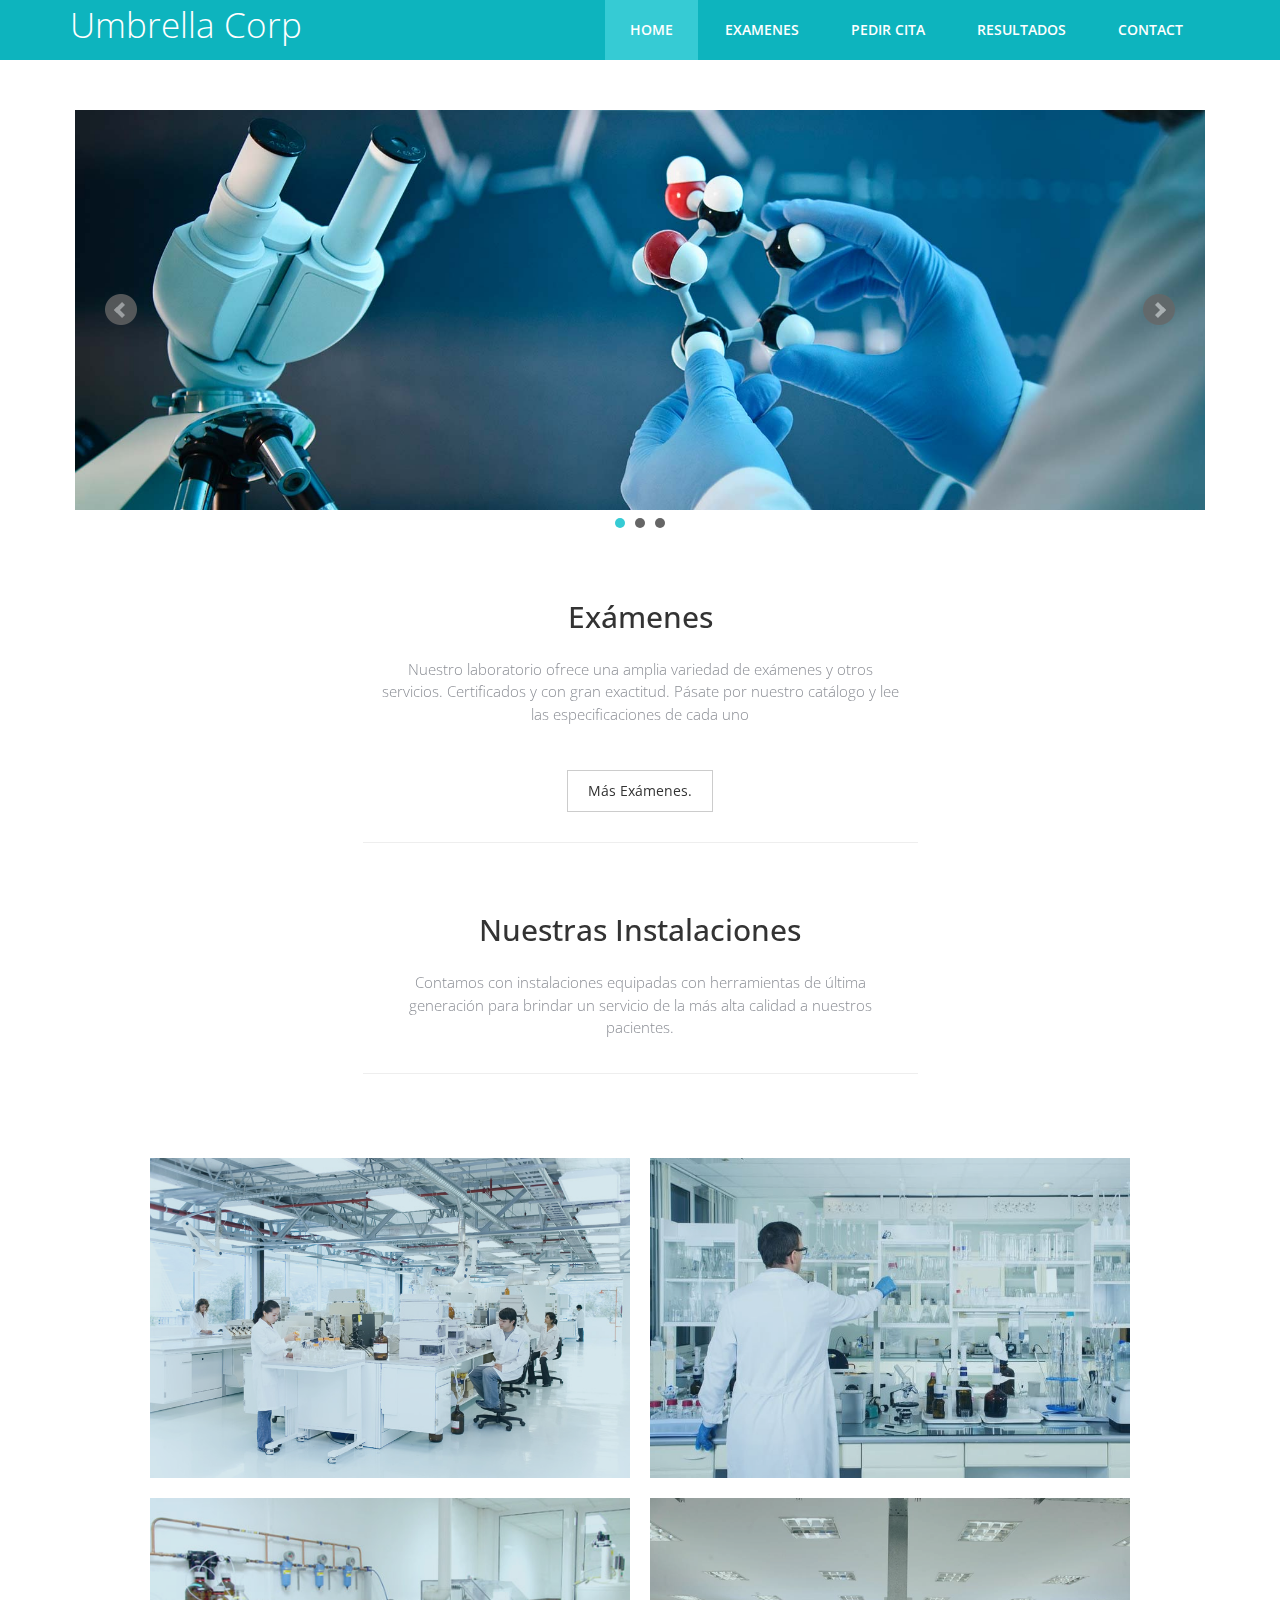
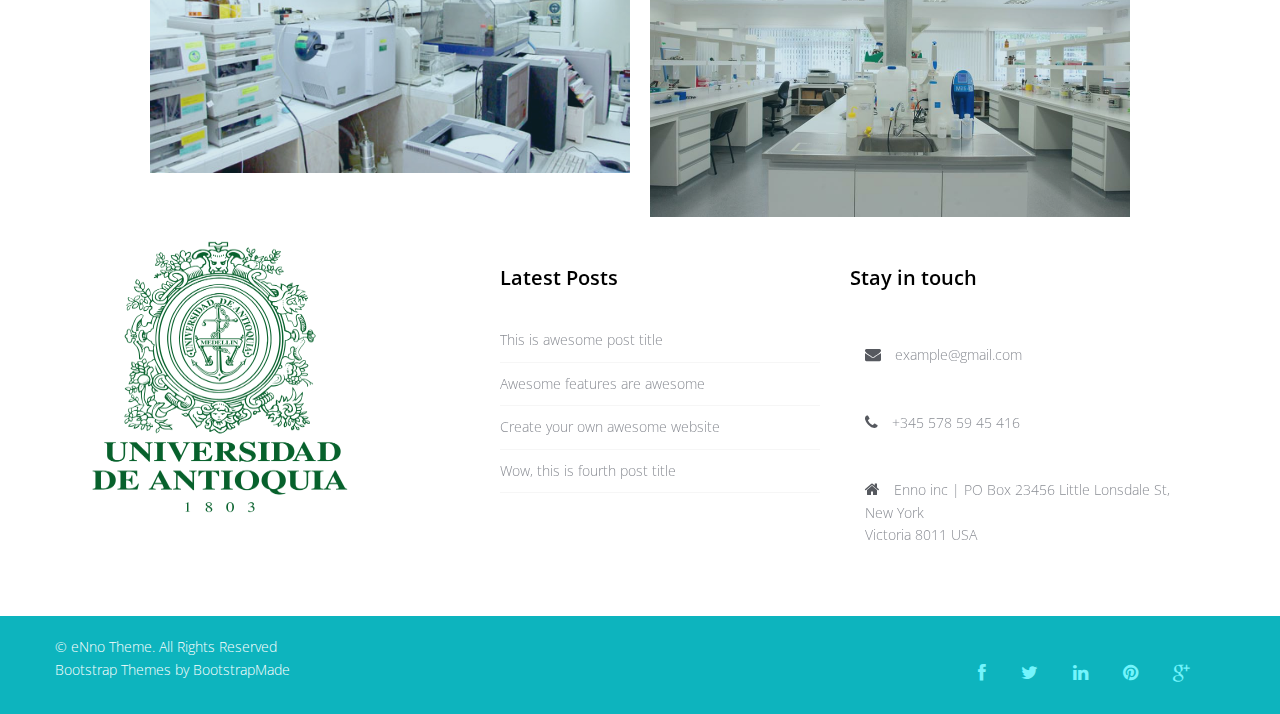
==== commit 2d14cff2: "Parte Final, con reportes(Pdf de Examenes)" ====
--- a/web/index.html
+++ b/web/index.html
@@ -42,7 +42,7 @@
         <div class="menu">
           <ul class="nav nav-tabs" role="tablist">
             <li role="presentation" class="active" ><a href="index.html">Home</a></li>
-            <li role="presentation"><a href="examenes.html">Examenes</a></li>
+            <li role="presentation"><a href="Examenes.jsp">Examenes</a></li>
             <li role="presentation"><a href="citas.html">Pedir Cita</a></li>
             <li role="presentation"><a href="resultados.html">Resultados</a></li>
             <li role="presentation"><a href="contact.html">Contact</a></li>
@@ -78,7 +78,7 @@
                 lee las especificaciones de cada uno 
             </p>
             <div class="ficon">
-                <a href="examenes.html" class="btn btn-default" role="button">Más Exámenes.</a>
+                <a href="Examenes.jsp" class="btn btn-default" role="button">Más Exámenes.</a>
             </div>
         </div>
         <hr>
@@ -106,7 +106,7 @@
       <figure class="effect-zoe">
         <img src="img/lab4.jpg" alt="lab4" />
         <figcaption>
-          <h2>Title <span>Name</span></h2>
+          <h2> <span>Experiencia</span></h2>
           <p class="icon-links">
             <a href="#"><span class="icon-heart"></span></a>
             <a href="#"><span class="icon-eye"></span></a>
@@ -118,7 +118,7 @@
       <figure class="effect-zoe">
         <img src="img/lab5.jpg" alt="img26" />
         <figcaption>
-          <h2>Title <span>Name</span></h2>
+          <h2><span>Confianza</span></h2>
           <p class="icon-links">
             <a href="#"><span class="icon-heart"></span></a>
             <a href="#"><span class="icon-eye"></span></a>
@@ -135,7 +135,7 @@
       <figure class="effect-zoe">
         <img src="img/lab6.jpg" alt="img27" />
         <figcaption>
-          <h2>Title <span>Name</span></h2>
+          <h2><span>Seguridad</span></h2>
           <p class="icon-links">
             <a href="#"><span class="icon-heart"></span></a>
             <a href="#"><span class="icon-eye"></span></a>
@@ -147,7 +147,7 @@
       <figure class="effect-zoe">
         <img src="img/lab7.jpg" alt="img30" />
         <figcaption>
-          <h2>Title <span>Name</span></h2>
+          <h2><span>Calidad</span></h2>
           <p class="icon-links">
             <a href="#"><span class="icon-heart"></span></a>
             <a href="#"><span class="icon-eye"></span></a>
@@ -164,9 +164,7 @@
       <div class="container">
         <div class="row">
           <div class="col-md-4 f-about">
-            <a href="index.html"><h1><span>e</span>Nno</h1></a>
-            <p>Lorem ipsum dolor sit amet consectetur adipiscing elit Cras suscipit arcu libero vestibulum volutpat libero sollicitudin vitae Curabitur ac aliquam consectetur adipiscing elit Cras suscipit arcu libero
-            </p>
+            <img src="img/Escudo-UdeA.jpg" width="300px" height="300px" alt="Escudo-Udea">
           </div>
           <div class="col-md-4 l-posts">
             <h3 class="widgetheading">Latest Posts</h3>
